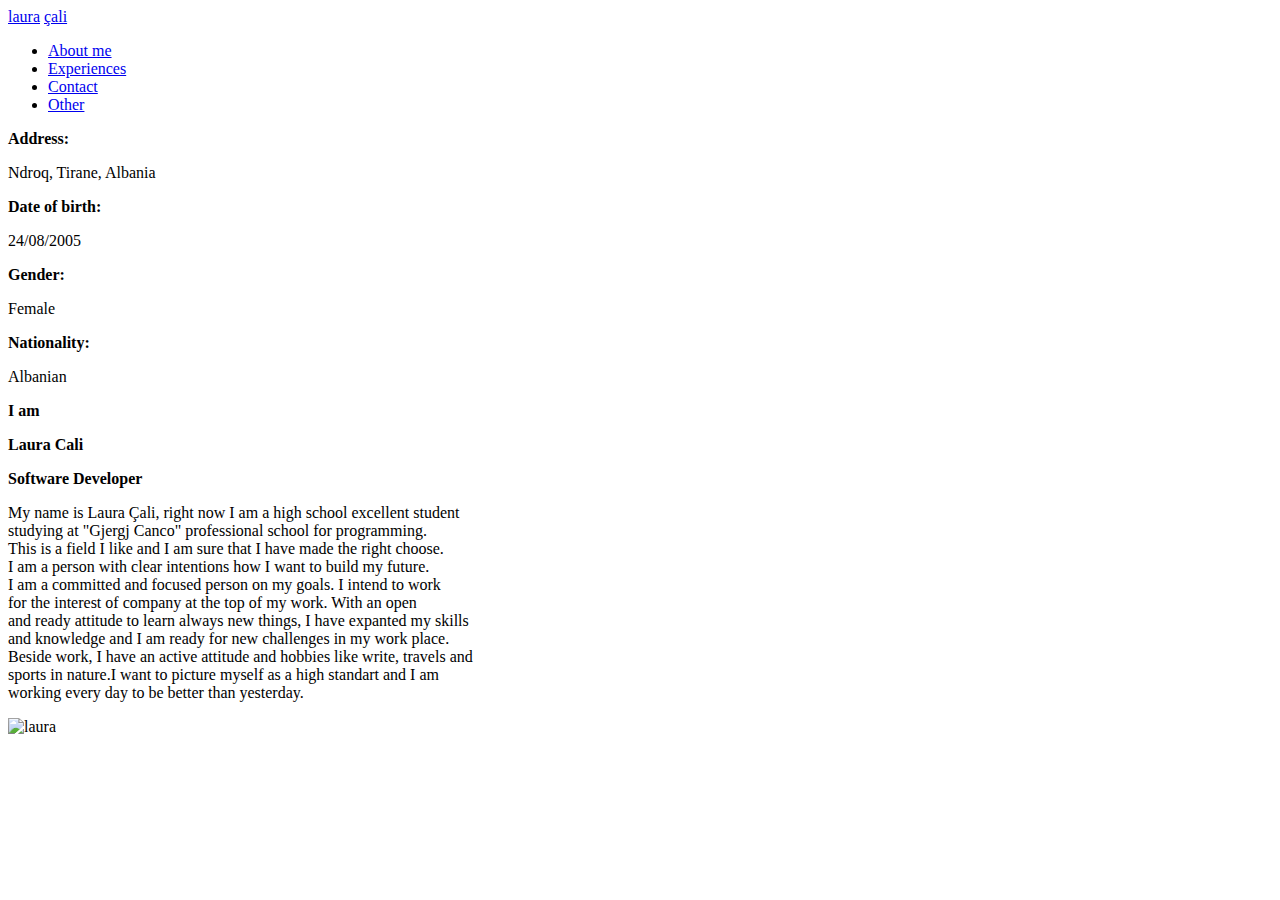
==== aboutme.html @ 0ceeddeb "myPortfolio" ====
<!DOCTYPE html>
 <head>
    <title>Portfolio</title>
    <meta charset="UTF-8">
    <link rel="stylesheet" href="https://cdnjs.cloudflare.com/ajax/libs/font-awesome/6.4.2/css/all.min.css" integrity="sha512-z3gLpd7yknf1YoNbCzqRKc4qyor8gaKU1qmn+CShxbuBusANI9QpRohGBreCFkKxLhei6S9CQXFEbbKuqLg0DA==" crossorigin="anonymous">
    <meta name="viewport" content="width=device-width, initial-scale=1.0">
    <link rel="stylesheet " type="text/css" href ="aboutme.css">

 </head>
 <body>
  <nav class="navbar">
    <div class="left">
      <a href="index.html" class="a1" >laura</a>
      <a href="index.html" class="a2">çali</a>
    </div>
    <div class="right">
      <ul>
       <li><a href="aboutme.html" id="aboutme-link">About me</a></li>
       <li><a href="experiences.html" id="experiences-link">Experiences</a></li>
       <li><a href="contact.html" id="contact-link">Contact</a></li>
       <li><a href="other.html" id="other-link">Other</a></li>
      </ul>
    </div>
   </nav>
   <i class="fa-solid fa-house fa"></i>
   <p class="pa1"><b>Address:</b></p>
   <p class="pa2">Ndroq, Tirane, Albania</p>

   <p class="pa3"><b>Date of birth:</b></p>
   <p class="pa4">24/08/2005</p>

   <p class="pa5"><b>Gender:</b> </p>
   <p class="pa6"> Female</p>

   <p class="pa7"><b>Nationality:</b></p>
   <p class="pa8"> Albanian</p>

   
   <div class="aboutme">
    <p class="p1"><b>I am</b></p>
    <p class="p2"><b>Laura Cali</b></p>
    <p class="p3"><b>Software Developer</b></p>
    <p class="p4">My name is Laura Çali, right now I am a high school excellent student<br> studying at "Gjergj Canco" professional school for programming.<br> This is a field I like and I am sure that I have made the right choose.<br> I am a person with clear intentions how I want to build my future. <br>I am a committed and focused person on my goals. I intend to work<br> for the interest of company at the top of my work. With an open<br> and ready attitude to learn always new things, I have expanted my skills<br> and knowledge and I am ready for new challenges in my work place.<br> Beside work, I have an active attitude and hobbies like write, travels and <br>sports in nature.I want to picture myself as a high standart and I am <br>working every day to be better than yesterday.</p>
    <img class="aboutmeimg" src="C:\Users\laura\Desktop\Praktika Dominusoft detyrat\Portfolio\laura.jpg" alt="laura"> 
   </div>
  
   </body>
   </html>
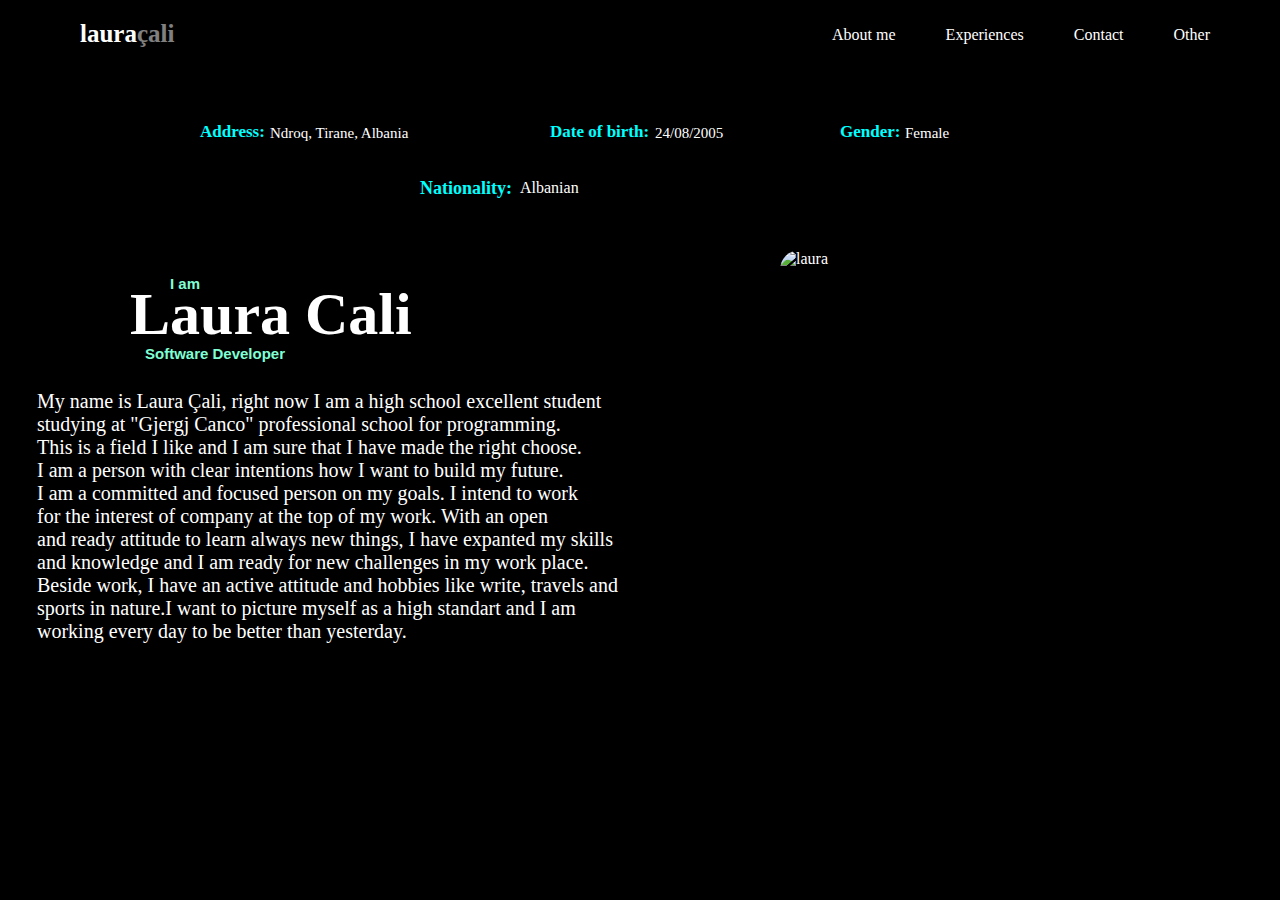
==== commit f39b8e92: "have change" ====
--- a/aboutme.html
+++ b/aboutme.html
@@ -4,7 +4,7 @@
     <meta charset="UTF-8">
     <link rel="stylesheet" href="https://cdnjs.cloudflare.com/ajax/libs/font-awesome/6.4.2/css/all.min.css" integrity="sha512-z3gLpd7yknf1YoNbCzqRKc4qyor8gaKU1qmn+CShxbuBusANI9QpRohGBreCFkKxLhei6S9CQXFEbbKuqLg0DA==" crossorigin="anonymous">
     <meta name="viewport" content="width=device-width, initial-scale=1.0">
-    <link rel="stylesheet " type="text/css" href ="aboutme.css">
+    <link rel="stylesheet " type="text/css" href ="Css/aboutme.css">
 
  </head>
  <body>
--- a/Css/aboutme.css
+++ b/Css/aboutme.css
@@ -0,0 +1,230 @@
+body{
+    background-color: black;
+    color: white;
+    padding: 0;
+    margin: 0;
+}
+.navbar{
+    display: flex;
+    justify-content: space-between;
+    background-color: transparent;
+    color: #fff;
+    padding: 10px 20px;
+}
+.navbar a{
+    text-decoration: none;
+    color: #fff;
+}
+.left{
+    display: flex;
+    font-size: 25px;
+    font-weight: bold;
+    margin-left: 50px;
+    padding:10px;
+}
+.a1{
+    font-family: 'Times New Roman', Times, serif;
+}
+.a2{
+    opacity: 50%; 
+    font-family:Cambria, Cochin, Georgia, Times, 'Times New Roman', serif;
+}
+.right ul{
+    list-style: none;
+    display: flex;
+}
+.right li{
+    margin-right: 50px;
+}
+
+.pa1{
+    position: absolute;
+    top: 105px; 
+    left: 200px; 
+    font-size: 17px; 
+    color:aqua;
+}
+.pa2{
+    position: absolute; 
+    top: 110px; 
+    left: 270px; 
+    font-size: 15px; 
+    color:white;
+}
+.pa3{
+    position: absolute; 
+    top: 105px; 
+    left: 550px; 
+    font-size: 17px; 
+    color: aqua;
+}
+.pa4{
+    position: absolute; 
+    top: 110px; 
+    left: 655px; 
+    font-size: 15px; 
+    color: white;
+}
+.pa5{
+    position: absolute; 
+    top: 105px; 
+    left: 840px; 
+    font-size: 17px;
+    color: aqua;
+}
+.pa6{
+    position: absolute; 
+    top: 110px; 
+    left: 905px; 
+    font-size: 15px;
+    color:white
+}
+.pa7{
+    position: absolute; 
+    top: 160px; 
+    left: 420px; 
+    font-size: 18px; 
+    color: aqua;
+}
+.pa8{
+    position: absolute; 
+    top: 163px; 
+    left: 520px; 
+    font-size: 16px; 
+    color: white;
+}
+.fa{
+    position: absolute; 
+    color: white; 
+    left: 170px; 
+    top: 120px; 
+    font-size: 20px; 
+    color: aqua;
+}
+.p1{
+    position: absolute; 
+    font-size: 15px; 
+    left: 170px; 
+    color: aquamarine; 
+    top: 260px;
+    font-family:'Gill Sans', 'Gill Sans MT', Calibri, 'Trebuchet MS', sans-serif;
+}
+.p2{
+    position: absolute; 
+    font-size: 60px; 
+    left: 130px; 
+    top: 220px;
+}
+.p3{
+    position: absolute; 
+    font-size: 15px; 
+    left: 145px; 
+    color: aquamarine;
+    top: 330px;
+    font-family:'Gill Sans', 'Gill Sans MT', Calibri, 'Trebuchet MS', sans-serif;
+}
+.p4{
+    position: absolute; 
+    font-family: 'Times New Roman', Times, serif; 
+    font-size: 20px; 
+    bottom: 50px; 
+    top: 370px; 
+    left: 37px;
+
+}
+.aboutmeimg{
+    position: absolute; 
+    right: 100px; 
+    top: 250px; 
+    border-radius: 20px;
+    padding-bottom: 50px;
+    width: 400px;
+    height: 500px;
+}
+
+@media screen and (max-width:400px){
+    .main-content {
+        left: 5px;
+        top: 91px;
+    }
+    .left {
+        font-size: 15px;
+        margin-left: 0px;   
+    }
+    .navbar {
+        padding: 5px 5px;
+    }
+    .right li {
+        margin-right: 10px;
+    }
+    .fa {
+        left: 18px;
+        top: 104px;
+        font-size: 13px;
+    }
+    .pa1 {
+        top: 94px;
+        left: 40px;
+        font-size: 12px;
+    }
+    .pa2 {
+        top: 96px;
+        left: 90px;
+        font-size: 11px;
+    }
+    .pa3 {
+        top: 95px;
+        left: 237px;
+        font-size: 12px;
+    }
+    .pa4 {
+    top: 96px;
+    left: 312px;
+    font-size: 12px;
+    }
+    .pa5 {
+        top: 120px;
+        left: 37px;
+        font-size: 13px;
+    }
+    .pa6 {
+        top: 122px;
+        left: 89px;
+        font-size: 12px;
+    }
+    .pa7 {
+        top: 121px;
+        left: 194px;
+        font-size: 13px;
+    }
+    .pa8 {
+        top: 122px;
+        left: 268px;
+        font-size: 13px;
+    }
+    .aboutmeimg {
+        right: 198px;
+        top: 181px;
+        width: 158px;
+        height: 205px;
+    }
+    .p2 {
+        font-size: 53px;
+        left: 218px;
+        top: 163px;
+    }
+    .p3 {
+        font-size: 15px;
+        left: 206px;
+        top: 321px;
+    }
+    .p1 {
+        left: 317px;
+        top: 194px;
+    }
+    .p4 {
+        font-size: 11px;
+        top: 395px;
+        left: 37px;
+    }
+}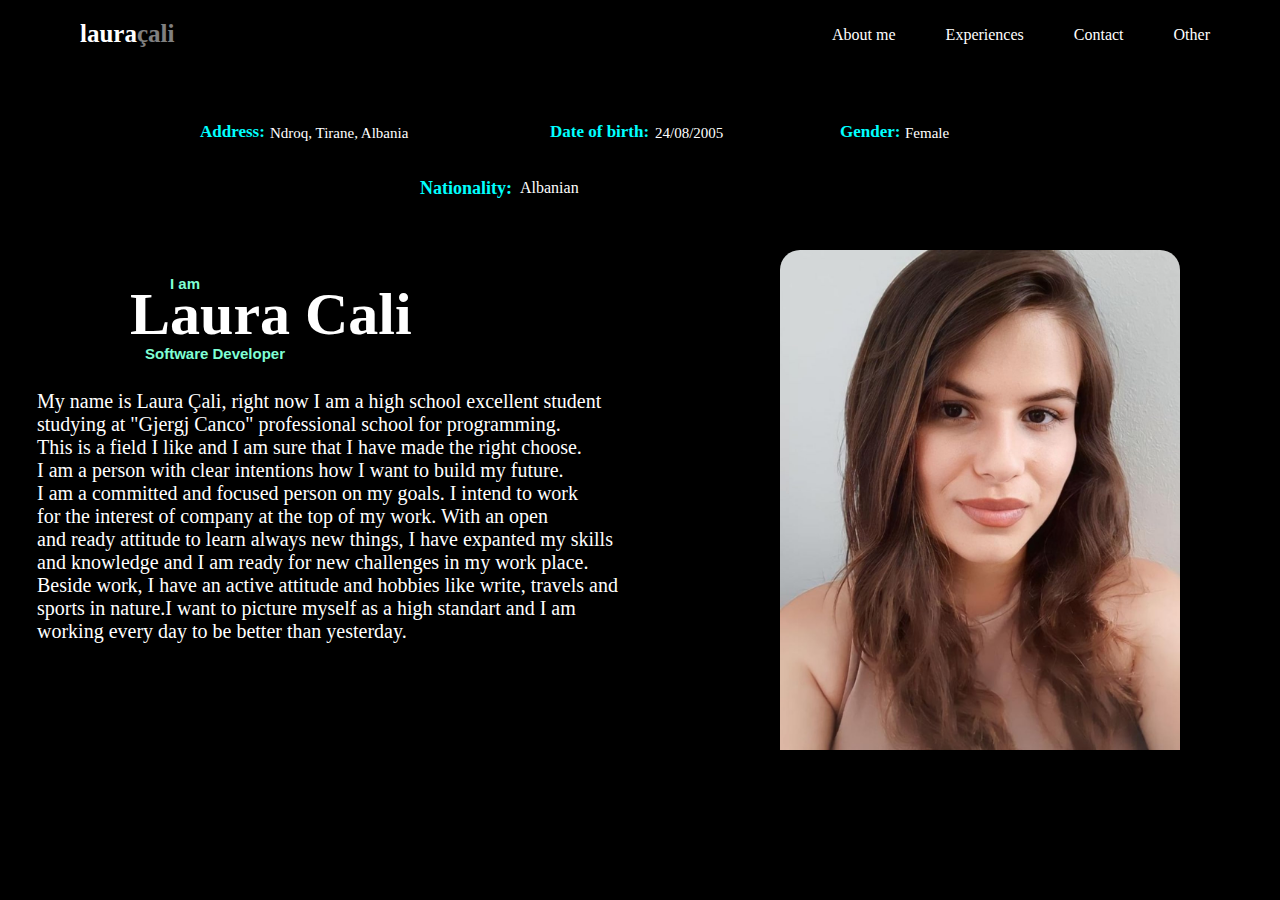
==== commit d108fe91: "update portfolio" ====
--- a/aboutme.html
+++ b/aboutme.html
@@ -9,6 +9,11 @@
  </head>
  <body>
   <nav class="navbar">
+    <div class="menu-icon" onclick="toggleMenu()">
+      <div class="bar"></div>
+      <div class="bar"></div>
+      <div class="bar"></div>
+    </div>
     <div class="left">
       <a href="index.html" class="a1" >laura</a>
       <a href="index.html" class="a2">çali</a>
@@ -41,8 +46,9 @@
     <p class="p2"><b>Laura Cali</b></p>
     <p class="p3"><b>Software Developer</b></p>
     <p class="p4">My name is Laura Çali, right now I am a high school excellent student<br> studying at "Gjergj Canco" professional school for programming.<br> This is a field I like and I am sure that I have made the right choose.<br> I am a person with clear intentions how I want to build my future. <br>I am a committed and focused person on my goals. I intend to work<br> for the interest of company at the top of my work. With an open<br> and ready attitude to learn always new things, I have expanted my skills<br> and knowledge and I am ready for new challenges in my work place.<br> Beside work, I have an active attitude and hobbies like write, travels and <br>sports in nature.I want to picture myself as a high standart and I am <br>working every day to be better than yesterday.</p>
-    <img class="aboutmeimg" src="C:\Users\laura\Desktop\Praktika Dominusoft detyrat\Portfolio\laura.jpg" alt="laura"> 
+    <img class="aboutmeimg" src="./Image/laura.jpg" alt="laura"> 
    </div>
   
    </body>
+   <script src ="Js/portfolio.js"></script>
    </html>--- a/Css/aboutme.css
+++ b/Css/aboutme.css
@@ -11,6 +11,21 @@
     color: #fff;
     padding: 10px 20px;
 }
+.menu-icon {
+    cursor: pointer;
+    display: none;
+}
+
+.bar {
+    width: 25px;
+    height: 3px;
+    background-color: white;
+    margin: 6px 0;
+}
+.right ul{
+    list-style: none;
+    display: flex;
+}
 .navbar a{
     text-decoration: none;
     color: #fff;
@@ -22,6 +37,7 @@
     margin-left: 50px;
     padding:10px;
 }
+
 .a1{
     font-family: 'Times New Roman', Times, serif;
 }
@@ -143,19 +159,49 @@
 }
 
 @media screen and (max-width:400px){
+
+    .menu-icon {
+        display: block;
+    }
     .main-content {
         left: 5px;
         top: 91px;
     }
-    .left {
-        font-size: 15px;
-        margin-left: 0px;   
-    }
+   
+    .right {
+        padding: 20px;
+        z-index: 50;
+        display: none;
+        flex-direction: column;
+        width: 50%;
+        height: 100%;
+        position: absolute;
+        top: 60px;
+        left: 0;
+        background-color: #222;
+        align-items: flex-start;
+        justify-content: flex-start; 
+    }
+    
+    .right.show {
+        display: flex;
+    }
+    
+    .right ul {
+        list-style: none;
+        display: flex;
+        flex-direction: column;
+        margin: 10px;
+        padding: 10px;
+    }
+    
+
     .navbar {
         padding: 5px 5px;
     }
     .right li {
         margin-right: 10px;
+        padding-bottom:20px ;
     }
     .fa {
         left: 18px;
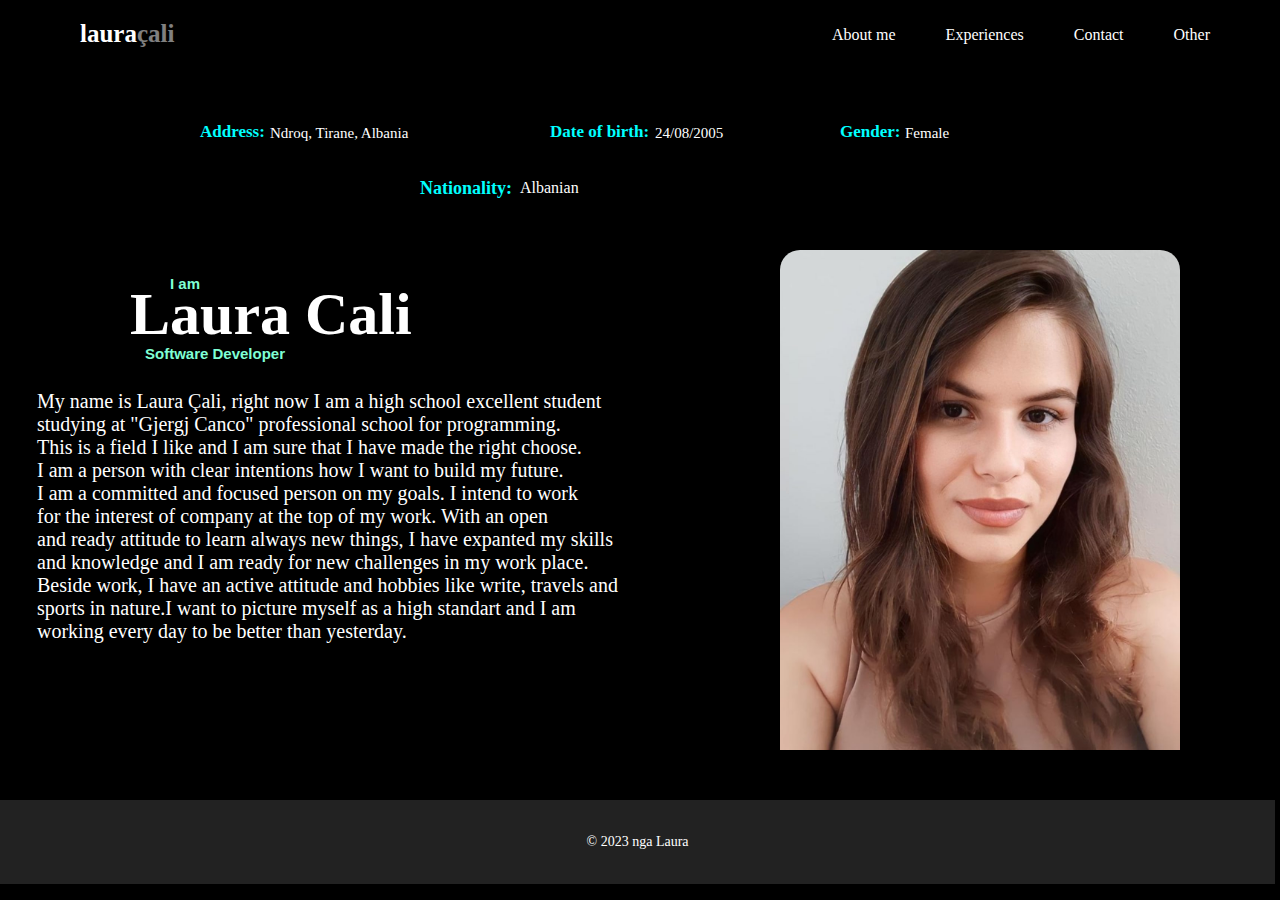
==== commit 03773c21: "update portfolio" ====
--- a/aboutme.html
+++ b/aboutme.html
@@ -49,6 +49,10 @@
     <img class="aboutmeimg" src="./Image/laura.jpg" alt="laura"> 
    </div>
   
+   <footer class="copyright-footer">
+    <p>&copy; 2023 nga Laura</p>
+   </footer>
+
    </body>
    <script src ="Js/portfolio.js"></script>
    </html>--- a/Css/aboutme.css
+++ b/Css/aboutme.css
@@ -1,3 +1,4 @@
+
 body{
     background-color: black;
     color: white;
@@ -14,6 +15,9 @@
 .menu-icon {
     cursor: pointer;
     display: none;
+    position: relative;
+    top: 2px;
+    left: 7px;
 }
 
 .bar {
@@ -157,11 +161,150 @@
     width: 400px;
     height: 500px;
 }
-
-@media screen and (max-width:400px){
-
+.copyright-footer {
+    background-color: #222;
+    padding: 20px;
+    text-align: center;
+    color: white;
+    font-size: 14px;
+    position: absolute;
+    width: 96.5%;
+    top: 800px;
+}
+@media  screen and (max-width: 600px) {
+    .bar {
+        width: 44px;
+        height: 3px;
+        margin: 5px 27px;
+    }
     .menu-icon {
         display: block;
+        position: relative;
+        top: 26px;
+        left: 0;
+    }
+    .main-content {
+        left: 5px;
+        top: 91px;
+    }
+   .right {
+        z-index: 10;
+        padding: 20px;
+        display: none;
+        width: 50%;
+        height: 100%;
+        background-color: #222;
+        position: absolute;
+        top: 60px;
+        left: 0;
+      
+    }  
+    .right.show {
+        display: flex;
+    }
+    
+    .right ul {
+        list-style: none;
+        display: flex;
+        flex-direction: column;
+        margin: 10px;
+        padding: 10px;
+    }
+    .navbar {
+        padding: 5px 5px;
+    }
+    .right li {
+        margin-right: 10px;
+        padding-bottom:20px ;
+    }
+    .left {
+        font-size: 31px;
+        padding-top: 21px;
+    }
+    .fa {
+        left: 10px;
+        font-size: 15px;
+        text-align: center;
+    }
+    .pa1 {
+        left: 30px;
+        font-size: 12px;
+        top: 111px;
+    }
+    .pa2 {
+        top: 112px;
+        left: 80px;
+        font-size: 12px;
+    }
+    .pa3 {
+        top: 112px;
+        left: 230px;
+        font-size: 12px;
+    }
+    .pa4 {
+        top: 112px;
+        left: 306px;
+        font-size: 12px;
+    }
+    .pa5 {
+        top: 142px;
+        left: 51px;
+        font-size: 12px;
+    }
+    .pa6 {
+        top: 142px;
+        left: 97px;
+        font-size: 12px;
+    }
+    .pa7 {
+        top: 140px;
+        left: 175px;
+        font-size: 13px;
+    }
+    .pa8 {
+        top: 141px;
+        left: 246px;
+        font-size: 13px;
+    }
+    .aboutmeimg {
+        right: 249px;
+        top: 212px;
+        width: 150px;
+        height: 200px;
+    }
+    .p1 {
+        font-size: 15px;
+        left: 354px;
+        top: 220px;
+    }
+    .p2 {
+        font-size: 60px;
+        left: 216px;
+        top: 173px;
+    }
+    .p3 {
+        font-size: 15px;
+        left: 195px;
+        top: 350px;
+    }
+    .p4 {
+        font-size: 11px;
+        top: 414px;
+        left: 50px;
+    }
+}
+
+
+@media screen and (max-width:400px){
+     .bar {
+        width: 34px;
+        height: 3px;
+        margin: 4px 10px;
+    }
+    .menu-icon {
+        display: block;
+        top: 6px;
+        left: 2px;
     }
     .main-content {
         left: 5px;
@@ -194,14 +337,19 @@
         margin: 10px;
         padding: 10px;
     }
-    
-
     .navbar {
         padding: 5px 5px;
     }
     .right li {
         margin-right: 10px;
         padding-bottom:20px ;
+    }
+    .left {
+        display: flex;
+        font-size: 25px;
+        font-weight: bold;
+        margin-left: 50px;
+        padding: 10px;
     }
     .fa {
         left: 18px;
@@ -273,4 +421,8 @@
         top: 395px;
         left: 37px;
     }
+    .copyright-footer {
+        width: 89%;
+        top: 800px;
+    }
 }